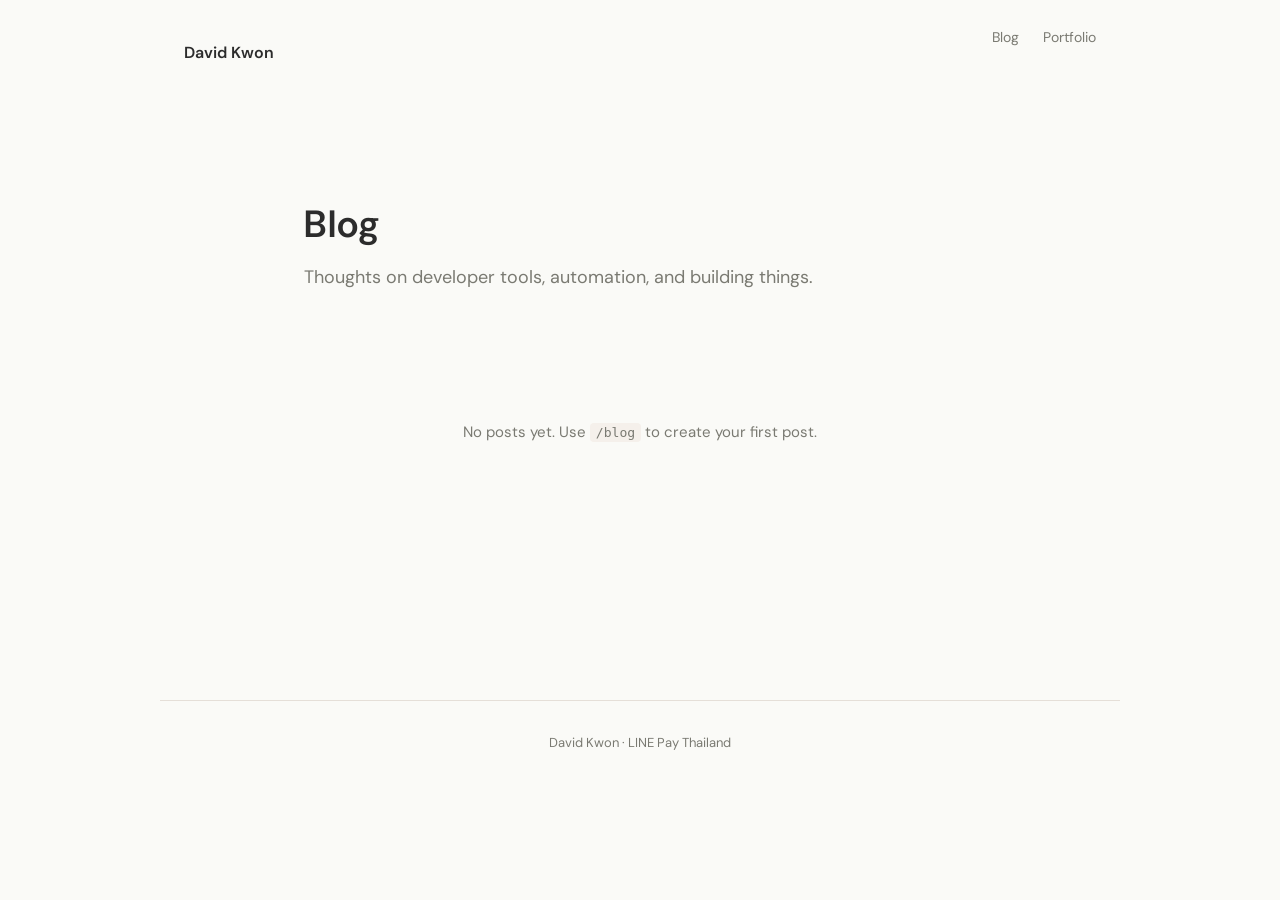
==== index.html @ 16a9875b "Sprint 2: Pages + Social — index, portfolio, blog.js, SEO foundation - index.html: main page with po" ====
<!DOCTYPE html>
<html lang="en">
<head>
<meta charset="UTF-8">
<meta name="viewport" content="width=device-width, initial-scale=1.0">
<title>David Kwon — Tech Blog + Portfolio</title>
<meta name="description" content="Personal tech blog and portfolio by David Kwon. LINE Pay Thailand.">
<meta property="og:title" content="David Kwon — Tech Blog">
<meta property="og:description" content="Personal tech blog and portfolio.">
<meta property="og:type" content="website">
<meta property="og:url" content="https://davidkwon1113.github.io/">
<link rel="canonical" href="https://davidkwon1113.github.io/">
<link rel="stylesheet" href="style.css">
</head>
<body>

<nav class="nav">
  <a class="nav-brand" href="./">David Kwon</a>
  <ul class="nav-links">
    <li><a href="./">Blog</a></li>
    <li><a href="portfolio.html">Portfolio</a></li>
  </ul>
</nav>

<main class="page">
  <header style="margin-bottom: 64px;">
    <h1>Blog</h1>
    <p style="color: var(--text-secondary); font-size: 1.125rem;">Thoughts on developer tools, automation, and building things.</p>
  </header>

  <div class="post-list" id="postList">
    <!-- Posts are inserted here by /blog skill -->
    <div class="empty">No posts yet. Use <code>/blog</code> to create your first post.</div>
  </div>
</main>

<footer class="footer">
  David Kwon · LINE Pay Thailand
</footer>

</body>
</html>
---- style.css ----
/* ==========================================================================
   Nordic Furniture — Blog Theme
   Mood: warm stillness
   Palette: #FAFAF7 bg, #F5F0EB surface, #C4A882 oak accent, #2C2C2C charcoal
   Type: DM Sans (regular/medium/semibold)
   Scale: perfect-fourth (1.333)
   ========================================================================== */

@import url('https://fonts.googleapis.com/css2?family=DM+Sans:wght@400;500;600&display=swap');

/* === Reset === */
*, *::before, *::after { margin: 0; padding: 0; box-sizing: border-box; }

/* === Tokens === */
:root {
  --bg: #FAFAF7;
  --surface: #F5F0EB;
  --text: #2C2C2C;
  --text-secondary: #7A7A72;
  --accent: #C4A882;
  --border: #E5DFD8;
  --radius: 8px;
  --radius-sm: 4px;
  --font: 'DM Sans', system-ui, -apple-system, sans-serif;
  --base: 8px;
}

/* === Base === */
html { font-size: 16px; }

body {
  font-family: var(--font);
  color: var(--text);
  background: var(--bg);
  line-height: 1.6;
  -webkit-font-smoothing: antialiased;
}

a { color: var(--accent); text-decoration: none; }
a:hover { text-decoration: underline; }

img { max-width: 100%; height: auto; display: block; }

/* === Layout === */
.page {
  max-width: 720px;
  margin: 0 auto;
  padding: 96px 24px;
}

.page-wide {
  max-width: 960px;
  margin: 0 auto;
  padding: 96px 24px;
}

/* === Typography === */
h1 {
  font-size: 2.369rem;
  font-weight: 600;
  line-height: 1.2;
  letter-spacing: 0.02em;
  margin-bottom: 16px;
}

h2 {
  font-size: 1.777rem;
  font-weight: 500;
  line-height: 1.2;
  letter-spacing: 0.02em;
  margin-top: 64px;
  margin-bottom: 16px;
}

h3 {
  font-size: 1.333rem;
  font-weight: 500;
  line-height: 1.3;
  margin-top: 40px;
  margin-bottom: 12px;
}

p {
  margin-bottom: 24px;
}

blockquote {
  border-left: 3px solid var(--accent);
  padding-left: 24px;
  color: var(--text-secondary);
  font-style: italic;
  margin: 32px 0;
}

code {
  font-family: 'JetBrains Mono', monospace;
  font-size: 0.875em;
  background: var(--surface);
  padding: 2px 6px;
  border-radius: var(--radius-sm);
}

pre {
  background: var(--surface);
  border: 1px solid var(--border);
  border-radius: var(--radius);
  padding: 24px;
  overflow-x: auto;
  margin: 32px 0;
}

pre code {
  background: none;
  padding: 0;
}

hr {
  border: none;
  border-top: 1px solid var(--border);
  margin: 64px 0;
}

ul, ol {
  padding-left: 24px;
  margin-bottom: 24px;
}

li {
  margin-bottom: 8px;
}

/* === Navigation === */
.nav {
  display: flex;
  align-items: center;
  gap: 32px;
  padding: 24px;
  max-width: 960px;
  margin: 0 auto;
}

.nav-brand {
  font-weight: 600;
  font-size: 1rem;
  color: var(--text);
  text-decoration: none;
}

.nav-links {
  display: flex;
  gap: 24px;
  margin-left: auto;
  list-style: none;
}

.nav-links a {
  font-size: 0.875rem;
  color: var(--text-secondary);
  text-decoration: none;
  transition: color 0.2s ease;
}

.nav-links a:hover { color: var(--text); }

/* === Post Card (index page) === */
.post-list {
  display: flex;
  flex-direction: column;
  gap: 1px;
}

.post-card {
  display: block;
  text-decoration: none;
  color: inherit;
  padding: 32px 0;
  border-bottom: 1px solid var(--border);
  transition: background-color 0.2s ease;
}

.post-card:first-child {
  padding-top: 0;
}

.post-card:hover {
  background: transparent;
}

.post-card:hover .post-card-title {
  color: var(--accent);
}

.post-card-date {
  font-size: 0.8125rem;
  color: var(--text-secondary);
  margin-bottom: 8px;
}

.post-card-title {
  font-size: 1.333rem;
  font-weight: 500;
  line-height: 1.3;
  margin-bottom: 8px;
  transition: color 0.2s ease;
}

.post-card-summary {
  font-size: 0.9375rem;
  color: var(--text-secondary);
  line-height: 1.6;
}

.post-card-keywords {
  display: flex;
  gap: 8px;
  margin-top: 12px;
  flex-wrap: wrap;
}

.keyword {
  font-size: 0.75rem;
  color: var(--text-secondary);
  background: var(--surface);
  padding: 4px 10px;
  border-radius: var(--radius-sm);
}

/* === Post Page === */
.post-header {
  margin-bottom: 48px;
}

.post-date {
  font-size: 0.8125rem;
  color: var(--text-secondary);
  margin-bottom: 12px;
}

.post-title {
  font-size: 2.369rem;
  font-weight: 600;
  line-height: 1.2;
  letter-spacing: 0.02em;
  margin-bottom: 16px;
}

.post-summary {
  font-size: 1.125rem;
  color: var(--text-secondary);
  line-height: 1.6;
}

.post-body {
  margin-bottom: 64px;
}

.post-body img {
  border-radius: var(--radius);
  margin: 32px 0;
}

/* === Social (Share + Comments) === */
.social-section {
  border-top: 1px solid var(--border);
  padding-top: 48px;
  margin-top: 64px;
}

.share-row {
  display: flex;
  gap: 12px;
  margin-bottom: 48px;
}

.share-btn {
  font-family: var(--font);
  font-size: 0.8125rem;
  color: var(--text-secondary);
  background: var(--surface);
  border: 1px solid var(--border);
  border-radius: var(--radius-sm);
  padding: 8px 16px;
  cursor: pointer;
  transition: color 0.2s ease, border-color 0.2s ease;
}

.share-btn:hover {
  color: var(--text);
  border-color: var(--accent);
}

.comments-section {
  margin-top: 48px;
}

/* === Portfolio === */
.portfolio-section {
  margin-top: 96px;
}

.portfolio-grid {
  display: grid;
  grid-template-columns: repeat(auto-fill, minmax(280px, 1fr));
  gap: 24px;
}

.portfolio-card {
  background: var(--surface);
  border: 1px solid var(--border);
  border-radius: var(--radius);
  padding: 32px;
  transition: box-shadow 0.2s ease;
}

.portfolio-card:hover {
  box-shadow: 0 2px 8px rgba(0, 0, 0, 0.06);
}

.portfolio-card h3 {
  margin-top: 0;
  font-size: 1.125rem;
}

.portfolio-card p {
  font-size: 0.875rem;
  color: var(--text-secondary);
  margin-bottom: 0;
}

/* === Footer === */
.footer {
  margin-top: 96px;
  padding: 32px 24px;
  border-top: 1px solid var(--border);
  text-align: center;
  font-size: 0.8125rem;
  color: var(--text-secondary);
  max-width: 960px;
  margin-left: auto;
  margin-right: auto;
}

/* === Empty State === */
.empty {
  padding: 64px 0;
  text-align: center;
  color: var(--text-secondary);
  font-size: 0.9375rem;
}

/* === Responsive === */
@media (max-width: 640px) {
  .page, .page-wide { padding: 48px 20px; }
  h1, .post-title { font-size: 1.777rem; }
  h2 { font-size: 1.333rem; margin-top: 40px; }
  .nav { padding: 16px 20px; gap: 16px; }
  .nav-links { gap: 16px; }
  .portfolio-grid { grid-template-columns: 1fr; }
}
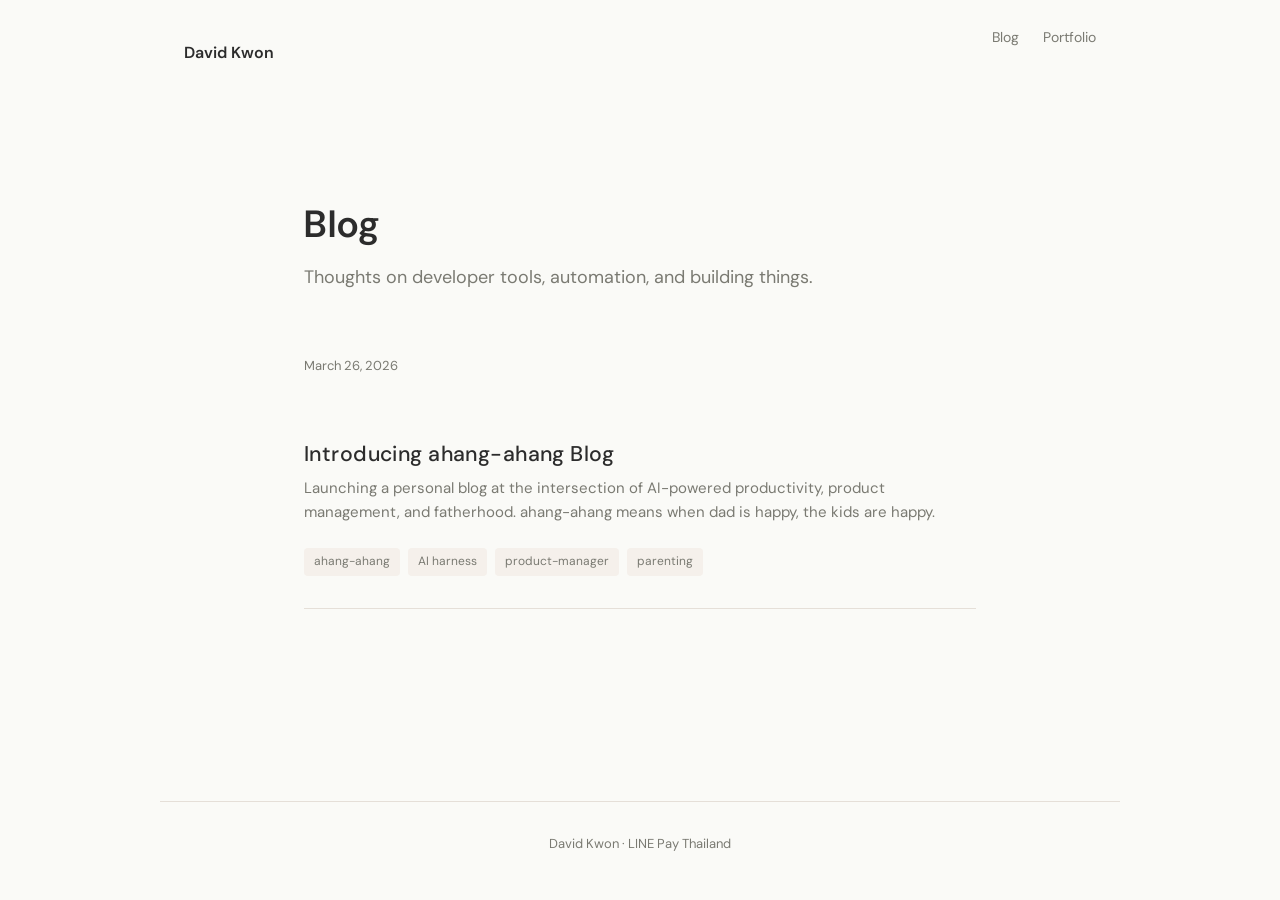
==== commit 6039da4b: "publish: Introducing ahang-ahang Blog Co-Authored-By: Claude Opus 4.6 (1M context) <noreply@anthropi" ====
--- a/index.html
+++ b/index.html
@@ -29,8 +29,17 @@
   </header>
 
   <div class="post-list" id="postList">
-    <!-- Posts are inserted here by /blog skill -->
-    <div class="empty">No posts yet. Use <code>/blog</code> to create your first post.</div>
+    <a class="post-card" href="posts/introducing-ahang-ahang-blog.html">
+      <p class="post-card-date"><time datetime="2026-03-26">March 26, 2026</time></p>
+      <h2 class="post-card-title">Introducing ahang-ahang Blog</h2>
+      <p class="post-card-summary">Launching a personal blog at the intersection of AI-powered productivity, product management, and fatherhood. ahang-ahang means when dad is happy, the kids are happy.</p>
+      <div class="post-card-keywords">
+        <span class="keyword">ahang-ahang</span>
+        <span class="keyword">AI harness</span>
+        <span class="keyword">product-manager</span>
+        <span class="keyword">parenting</span>
+      </div>
+    </a>
   </div>
 </main>
 
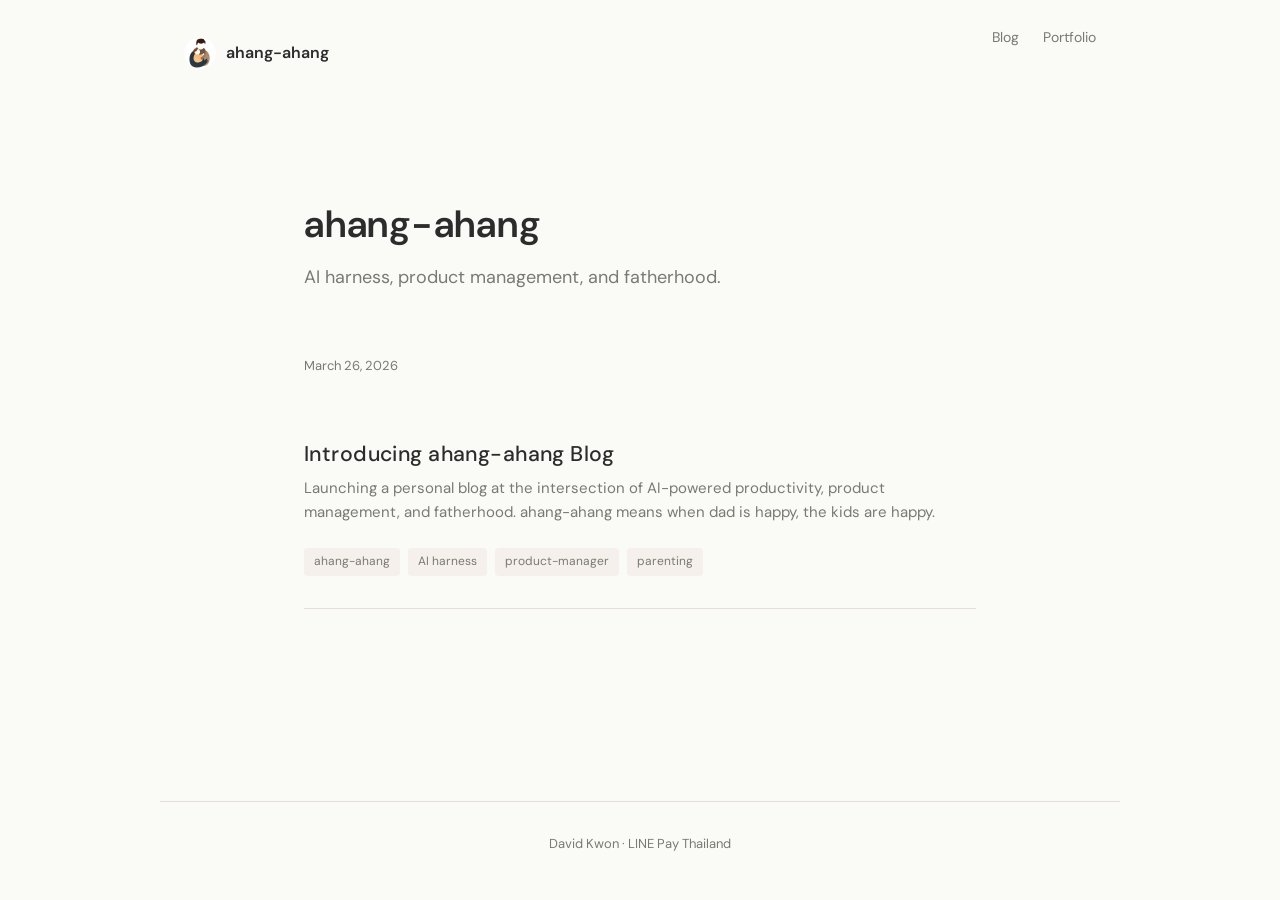
==== commit e768a971: "Rebrand to ahang-ahang: logo, nav branding, OG image - Generated ahang-ahang logo (father+child illu" ====
--- a/index.html
+++ b/index.html
@@ -3,10 +3,11 @@
 <head>
 <meta charset="UTF-8">
 <meta name="viewport" content="width=device-width, initial-scale=1.0">
-<title>David Kwon — Tech Blog + Portfolio</title>
-<meta name="description" content="Personal tech blog and portfolio by David Kwon. LINE Pay Thailand.">
-<meta property="og:title" content="David Kwon — Tech Blog">
-<meta property="og:description" content="Personal tech blog and portfolio.">
+<title>ahang-ahang — David Kwon</title>
+<meta name="description" content="ahang-ahang: AI harness productivity, product management mindset, and reflections on fatherhood. By David Kwon.">
+<meta property="og:title" content="ahang-ahang — David Kwon">
+<meta property="og:description" content="AI harness productivity, PM mindset, and fatherhood reflections.">
+<meta property="og:image" content="https://davidkwon1113.github.io/assets/logo.jpg">
 <meta property="og:type" content="website">
 <meta property="og:url" content="https://davidkwon1113.github.io/">
 <link rel="canonical" href="https://davidkwon1113.github.io/">
@@ -15,7 +16,10 @@
 <body>
 
 <nav class="nav">
-  <a class="nav-brand" href="./">David Kwon</a>
+  <a class="nav-brand" href="./" style="display:flex;align-items:center;gap:10px;">
+    <img src="assets/logo.jpg" alt="ahang-ahang" style="width:32px;height:32px;border-radius:50%;">
+    ahang-ahang
+  </a>
   <ul class="nav-links">
     <li><a href="./">Blog</a></li>
     <li><a href="portfolio.html">Portfolio</a></li>
@@ -24,8 +28,8 @@
 
 <main class="page">
   <header style="margin-bottom: 64px;">
-    <h1>Blog</h1>
-    <p style="color: var(--text-secondary); font-size: 1.125rem;">Thoughts on developer tools, automation, and building things.</p>
+    <h1>ahang-ahang</h1>
+    <p style="color: var(--text-secondary); font-size: 1.125rem;">AI harness, product management, and fatherhood.</p>
   </header>
 
   <div class="post-list" id="postList">
